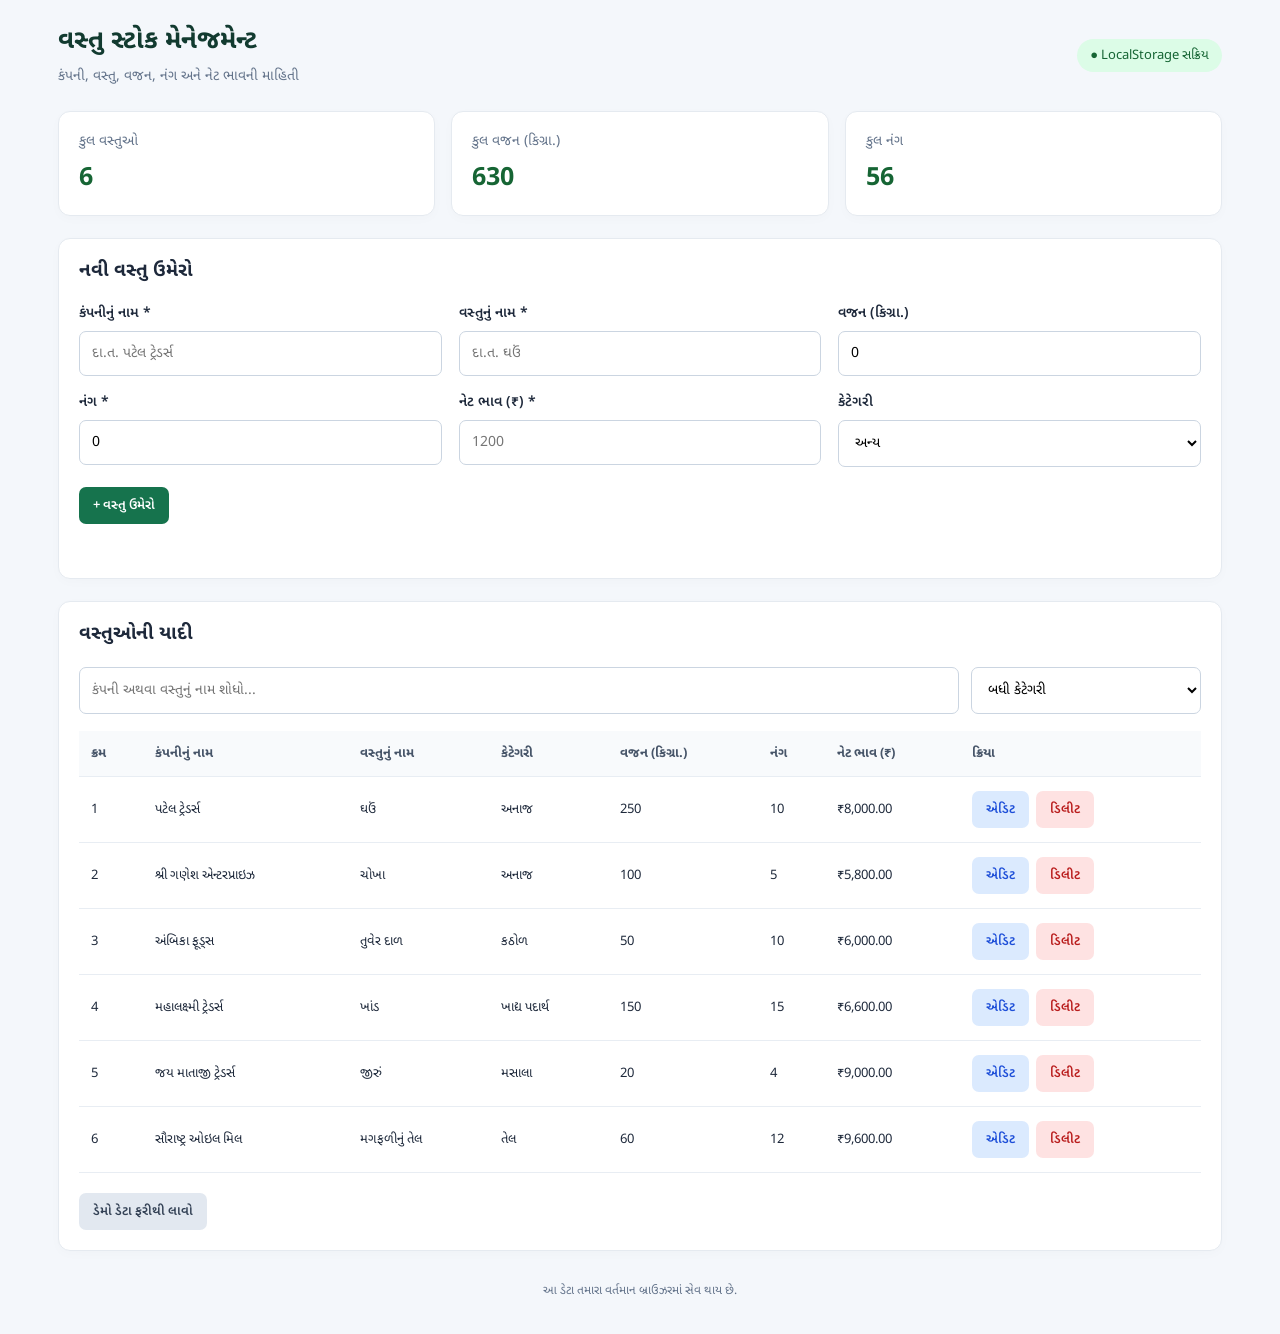
==== index.html @ 69a5102c "Make inventory page mobile-responsive with card-style product rows. Co-authored-by: Cursor <cursorag" ====
<!DOCTYPE html>
<html lang="gu">
<head>
  <meta charset="UTF-8">
  <meta name="viewport" content="width=device-width, initial-scale=1.0">
  <title>ગુજરાતી વસ્તુ સ્ટોક મેનેજમેન્ટ</title>

  <link rel="preconnect" href="https://fonts.googleapis.com">
  <link rel="preconnect" href="https://fonts.gstatic.com" crossorigin>
  <link href="https://fonts.googleapis.com/css2?family=Noto+Sans+Gujarati:wght@400;500;600;700&display=swap" rel="stylesheet">

  <style>
    * {
      box-sizing: border-box;
    }

    body {
      margin: 0;
      background: #f4f7fb;
      color: #1e293b;
      font-family: "Noto Sans Gujarati", sans-serif;
    }

    .container {
      max-width: 1200px;
      margin: auto;
      padding: 25px 18px;
    }

    header {
      display: flex;
      justify-content: space-between;
      align-items: center;
      flex-wrap: wrap;
      gap: 12px;
      margin-bottom: 25px;
    }

    h1 {
      margin: 0;
      font-size: 26px;
      color: #123b30;
    }

    .subtitle {
      color: #64748b;
      margin: 8px 0 0;
      font-size: 14px;
    }

    .badge {
      background: #dcfce7;
      color: #166534;
      padding: 8px 13px;
      border-radius: 20px;
      font-size: 13px;
    }

    .stats {
      display: grid;
      grid-template-columns: repeat(3, 1fr);
      gap: 16px;
      margin-bottom: 22px;
    }

    .stat-card, .panel {
      background: white;
      border: 1px solid #e5eaf0;
      border-radius: 12px;
      padding: 20px;
      box-shadow: 0 3px 12px #0f172a05;
    }

    .stat-label {
      color: #64748b;
      font-size: 14px;
    }

    .stat-value {
      font-size: 25px;
      font-weight: 700;
      margin-top: 12px;
      color: #166534;
      overflow-wrap: anywhere;
    }

    .panel {
      margin-bottom: 22px;
    }

    .panel h2 {
      font-size: 19px;
      margin: 0 0 20px;
    }

    .form-grid {
      display: grid;
      grid-template-columns: repeat(3, minmax(0, 1fr));
      gap: 17px;
    }

    label {
      display: block;
      font-size: 14px;
      font-weight: 600;
      margin-bottom: 8px;
    }

    input, select {
      width: 100%;
      padding: 12px;
      border: 1px solid #cbd5e1;
      border-radius: 7px;
      font: inherit;
      font-size: 14px;
      background: white;
      outline: none;
    }

    input:focus, select:focus {
      border-color: #16845b;
      box-shadow: 0 0 0 3px #16a34a15;
    }

    button {
      border: none;
      border-radius: 7px;
      padding: 10px 14px;
      font-family: inherit;
      font-size: 13px;
      font-weight: 600;
      cursor: pointer;
    }

    button:disabled {
      opacity: 0.6;
      cursor: not-allowed;
    }

    .btn-primary {
      background: #16734d;
      color: white;
    }

    .btn-secondary {
      background: #e2e8f0;
      color: #334155;
    }

    .btn-edit {
      background: #dbeafe;
      color: #1d4ed8;
    }

    .btn-delete {
      background: #fee2e2;
      color: #b91c1c;
    }

    .form-actions {
      display: flex;
      gap: 10px;
      margin-top: 20px;
    }

    .toolbar {
      display: flex;
      gap: 12px;
      margin-bottom: 17px;
    }

    .toolbar input {
      flex: 1;
      min-width: 0;
    }

    .toolbar select {
      max-width: 230px;
    }

    .table-wrapper {
      overflow-x: auto;
    }

    table {
      width: 100%;
      border-collapse: collapse;
      min-width: 850px;
    }

    th, td {
      padding: 14px 12px;
      text-align: left;
      border-bottom: 1px solid #e8edf3;
      font-size: 13px;
    }

    th {
      background: #f8fafc;
      color: #475569;
      font-weight: 700;
      white-space: nowrap;
    }

    td {
      overflow-wrap: anywhere;
    }

    .actions {
      display: flex;
      gap: 7px;
    }

    .empty {
      text-align: center;
      padding: 30px;
      color: #64748b;
    }

    .message {
      margin-top: 14px;
      font-size: 13px;
      color: #166534;
      min-height: 20px;
    }

    .message.error {
      color: #b91c1c;
    }

    .footer {
      text-align: center;
      color: #64748b;
      font-size: 12px;
      padding: 10px;
    }

    @media (max-width: 760px) {
      header {
        flex-direction: column;
        align-items: flex-start;
      }

      .stats {
        grid-template-columns: 1fr;
      }

      .form-grid {
        grid-template-columns: repeat(2, minmax(0, 1fr));
      }

      .toolbar {
        flex-direction: column;
      }

      .toolbar select {
        max-width: none;
      }

      h1 {
        font-size: 21px;
      }

      input, select {
        font-size: 16px;
        min-height: 44px;
      }

      button {
        min-height: 44px;
        padding: 12px 16px;
        font-size: 14px;
      }

      .form-actions {
        flex-direction: column;
      }

      .form-actions button {
        width: 100%;
      }

      table {
        min-width: 0;
      }

      thead {
        display: none;
      }

      tbody tr {
        display: block;
        background: white;
        border: 1px solid #e5eaf0;
        border-radius: 12px;
        margin-bottom: 14px;
        padding: 8px 0;
        box-shadow: 0 3px 12px #0f172a05;
      }

      tbody tr:has(td.empty) {
        border: none;
        box-shadow: none;
        padding: 0;
      }

      tbody td {
        display: flex;
        justify-content: space-between;
        align-items: flex-start;
        gap: 12px;
        padding: 10px 14px;
        border-bottom: 1px solid #f1f5f9;
        text-align: right;
      }

      tbody td:last-child {
        border-bottom: none;
      }

      tbody td.empty {
        display: block;
        text-align: center;
      }

      tbody td::before {
        content: attr(data-label);
        font-weight: 700;
        color: #475569;
        text-align: left;
        flex-shrink: 0;
      }

      tbody td.empty::before {
        content: none;
      }

      tbody td:has(.actions) {
        flex-direction: column;
        align-items: stretch;
        gap: 8px;
      }

      .actions {
        flex-direction: column;
        width: 100%;
      }

      .actions button {
        width: 100%;
      }
    }

    @media (max-width: 480px) {
      .form-grid {
        grid-template-columns: 1fr;
      }

      .container {
        padding: 16px 10px;
      }

      .stat-card, .panel {
        padding: 15px;
      }
    }
  </style>
</head>

<body>
  <main class="container">

    <header>
      <div>
        <h1>વસ્તુ સ્ટોક મેનેજમેન્ટ</h1>
        <p class="subtitle">
          કંપની, વસ્તુ, વજન, નંગ અને નેટ ભાવની માહિતી
        </p>
      </div>

      <span class="badge">● LocalStorage સક્રિય</span>
    </header>

    <!-- Dashboard summary -->
    <section class="stats">
      <div class="stat-card">
        <div class="stat-label">કુલ વસ્તુઓ</div>
        <div class="stat-value" id="totalProducts">0</div>
      </div>

      <div class="stat-card">
        <div class="stat-label">કુલ વજન (કિગ્રા.)</div>
        <div class="stat-value" id="totalWeight">0</div>
      </div>

      <div class="stat-card">
        <div class="stat-label">કુલ નંગ</div>
        <div class="stat-value" id="totalPieces">0</div>
      </div>
    </section>

    <!-- Add / Edit form -->
    <section class="panel">
      <h2 id="formTitle">નવી વસ્તુ ઉમેરો</h2>

      <form id="productForm">
        <div class="form-grid">

          <div>
            <label for="company">કંપનીનું નામ *</label>
            <input
              id="company"
              type="text"
              maxlength="150"
              placeholder="દા.ત. પટેલ ટ્રેડર્સ"
              required
            >
          </div>

          <div>
            <label for="productName">વસ્તુનું નામ *</label>
            <input
              id="productName"
              type="text"
              maxlength="150"
              placeholder="દા.ત. ઘઉં"
              required
            >
          </div>

          <div>
            <label for="weight">વજન (કિગ્રા.)</label>
            <input
              id="weight"
              type="number"
              min="0"
              step="0.001"
              placeholder="25"
              value="0"
              required
            >
          </div>

          <div>
            <label for="pieces">નંગ *</label>
            <input
              id="pieces"
              type="number"
              min="0"
              step="1"
              placeholder="10"
              value="0"
              required
            >
          </div>

          <div>
            <label for="netPrice">નેટ ભાવ (₹) *</label>
            <input
              id="netPrice"
              type="number"
              min="0"
              step="0.01"
              placeholder="1200"
              required
            >
          </div>

          <div>
            <label for="category">કેટેગરી</label>
            <select id="category">
              <option value="અન્ય">અન્ય</option>
              <option value="અનાજ">અનાજ</option>
              <option value="કઠોળ">કઠોળ</option>
              <option value="મસાલા">મસાલા</option>
              <option value="તેલ">તેલ</option>
              <option value="ખાદ્ય પદાર્થ">ખાદ્ય પદાર્થ</option>
            </select>
          </div>

        </div>

        <div class="form-actions">
          <button type="submit" class="btn-primary" id="saveButton">
            + વસ્તુ ઉમેરો
          </button>

          <button
            type="button"
            class="btn-secondary"
            id="cancelButton"
            hidden
          >
            રદ કરો
          </button>
        </div>

        <div id="message" class="message" role="status"
             aria-live="polite"></div>
      </form>
    </section>

    <!-- Product list -->
    <section class="panel">
      <h2>વસ્તુઓની યાદી</h2>

      <div class="toolbar">
        <input
          id="searchInput"
          type="search"
          placeholder="કંપની અથવા વસ્તુનું નામ શોધો..."
          aria-label="વસ્તુ શોધો"
        >

        <select id="categoryFilter" aria-label="કેટેગરી પ્રમાણે ફિલ્ટર">
          <option value="">બધી કેટેગરી</option>
          <option value="અનાજ">અનાજ</option>
          <option value="કઠોળ">કઠોળ</option>
          <option value="મસાલા">મસાલા</option>
          <option value="તેલ">તેલ</option>
          <option value="ખાદ્ય પદાર્થ">ખાદ્ય પદાર્થ</option>
          <option value="અન્ય">અન્ય</option>
        </select>
      </div>

      <div class="table-wrapper">
        <table>
          <thead>
            <tr>
              <th>ક્રમ</th>
              <th>કંપનીનું નામ</th>
              <th>વસ્તુનું નામ</th>
              <th>કેટેગરી</th>
              <th>વજન (કિગ્રા.)</th>
              <th>નંગ</th>
              <th>નેટ ભાવ (₹)</th>
              <th>ક્રિયા</th>
            </tr>
          </thead>

          <tbody id="productTable">
            <tr>
              <td colspan="8" class="empty">લોડ થઈ રહ્યું છે...</td>
            </tr>
          </tbody>
        </table>
      </div>

      <div class="form-actions">
        <button type="button" class="btn-secondary" id="resetDemo">
          ડેમો ડેટા ફરીથી લાવો
        </button>
      </div>
    </section>

    <div class="footer">
      આ ડેટા તમારા વર્તમાન બ્રાઉઝરમાં સેવ થાય છે.
    </div>
  </main>

  <script>
    "use strict";

    const STORAGE_KEY = "gujarati_inventory_v1";

    const $ = (id) => document.getElementById(id);

    let products = [];
    let editingId = null;

    // Dummy data: first run only.
    const demoProducts = [
      {
        id: 1,
        company: "પટેલ ટ્રેડર્સ",
        name: "ઘઉં",
        weight: 250,
        pieces: 10,
        netPrice: 8000,
        category: "અનાજ"
      },
      {
        id: 2,
        company: "શ્રી ગણેશ એન્ટરપ્રાઇઝ",
        name: "ચોખા",
        weight: 100,
        pieces: 5,
        netPrice: 5800,
        category: "અનાજ"
      },
      {
        id: 3,
        company: "અંબિકા ફૂડ્સ",
        name: "તુવેર દાળ",
        weight: 50,
        pieces: 10,
        netPrice: 6000,
        category: "કઠોળ"
      },
      {
        id: 4,
        company: "મહાલક્ષ્મી ટ્રેડર્સ",
        name: "ખાંડ",
        weight: 150,
        pieces: 15,
        netPrice: 6600,
        category: "ખાદ્ય પદાર્થ"
      },
      {
        id: 5,
        company: "જય માતાજી ટ્રેડર્સ",
        name: "જીરું",
        weight: 20,
        pieces: 4,
        netPrice: 9000,
        category: "મસાલા"
      },
      {
        id: 6,
        company: "સૌરાષ્ટ્ર ઓઇલ મિલ",
        name: "મગફળીનું તેલ",
        weight: 60,
        pieces: 12,
        netPrice: 9600,
        category: "તેલ"
      }
    ];

    function showMessage(message, isError = false) {
      $("message").textContent = message;
      $("message").classList.toggle("error", isError);
    }

    function saveToLocalStorage() {
      try {
        localStorage.setItem(STORAGE_KEY, JSON.stringify(products));
        return true;
      } catch (error) {
        console.error("LocalStorage save failed:", error);
        showMessage(
          "ડેટા સેવ થઈ શક્યો નથી. બ્રાઉઝરની સ્ટોરેજ સેટિંગ તપાસો.",
          true
        );
        return false;
      }
    }

    function loadFromLocalStorage() {
      try {
        const savedData = localStorage.getItem(STORAGE_KEY);

        if (savedData === null) {
          products = demoProducts.map(product => ({ ...product }));

          if (!saveToLocalStorage()) {
            products = [];
          }

          return;
        }

        const parsedData = JSON.parse(savedData);

        if (!Array.isArray(parsedData)) {
          throw new Error("Invalid inventory data");
        }

        products = parsedData;
      } catch (error) {
        console.error("LocalStorage load failed:", error);
        products = [];
        showMessage(
          "સેવ કરેલો ડેટા વાંચી શકાયો નથી. ડેમો ડેટા ફરી લાવવા બટન વાપરો.",
          true
        );
      }
    }

    function formatNumber(value) {
      return Number(value).toLocaleString("en-IN", {
        maximumFractionDigits: 3
      });
    }

    function formatCurrency(value) {
      return "₹" + Number(value).toLocaleString("en-IN", {
        minimumFractionDigits: 2,
        maximumFractionDigits: 2
      });
    }

    function updateSummary() {
      $("totalProducts").textContent = formatNumber(products.length);

      const totalWeight = products.reduce(
        (sum, product) => sum + Number(product.weight), 0
      );

      const totalPieces = products.reduce(
        (sum, product) => sum + Number(product.pieces), 0
      );

      $("totalWeight").textContent = formatNumber(totalWeight);
      $("totalPieces").textContent = formatNumber(totalPieces);
    }

    function renderProducts() {
      const tbody = $("productTable");
      const search = $("searchInput").value.trim().toLocaleLowerCase();
      const category = $("categoryFilter").value;

      const filtered = products.filter(product => {
        const matchesSearch =
          product.name.toLocaleLowerCase().includes(search) ||
          product.company.toLocaleLowerCase().includes(search);

        const matchesCategory =
          !category || product.category === category;

        return matchesSearch && matchesCategory;
      });

      tbody.replaceChildren();

      if (filtered.length === 0) {
        const row = document.createElement("tr");
        const cell = document.createElement("td");

        cell.colSpan = 8;
        cell.className = "empty";
        cell.textContent = "કોઈ વસ્તુ મળી નથી.";

        row.appendChild(cell);
        tbody.appendChild(row);
      }

      const columnLabels = [
        "ક્રમ",
        "કંપનીનું નામ",
        "વસ્તુનું નામ",
        "કેટેગરી",
        "વજન (કિગ્રા.)",
        "નંગ",
        "નેટ ભાવ (₹)",
        "ક્રિયા"
      ];

      filtered.forEach((product, index) => {
        const row = document.createElement("tr");

        const values = [
          index + 1,
          product.company,
          product.name,
          product.category,
          formatNumber(product.weight),
          formatNumber(product.pieces),
          formatCurrency(product.netPrice)
        ];

        values.forEach((value, valueIndex) => {
          const cell = document.createElement("td");

          cell.dataset.label = columnLabels[valueIndex];
          // textContent prevents user-entered HTML from being executed.
          cell.textContent = String(value);
          row.appendChild(cell);
        });

        const actionCell = document.createElement("td");
        actionCell.dataset.label = columnLabels[7];

        const actions = document.createElement("div");
        actions.className = "actions";

        const editButton = document.createElement("button");
        editButton.type = "button";
        editButton.className = "btn-edit";
        editButton.textContent = "એડિટ";
        editButton.addEventListener("click", () => {
          editProduct(product.id);
        });

        const deleteButton = document.createElement("button");
        deleteButton.type = "button";
        deleteButton.className = "btn-delete";
        deleteButton.textContent = "ડિલીટ";
        deleteButton.addEventListener("click", () => {
          deleteProduct(product.id);
        });

        actions.append(editButton, deleteButton);
        actionCell.appendChild(actions);
        row.appendChild(actionCell);
        tbody.appendChild(row);
      });

      updateSummary();
    }

    function resetForm() {
      editingId = null;
      $("productForm").reset();

      $("formTitle").textContent = "નવી વસ્તુ ઉમેરો";
      $("saveButton").textContent = "+ વસ્તુ ઉમેરો";
      $("cancelButton").hidden = true;

      $("weight").value = "0";
      $("pieces").value = "0";
    }

    $("productForm").addEventListener("submit", function(event) {
      event.preventDefault();

      const company = $("company").value.trim();
      const name = $("productName").value.trim();
      const weight = Number($("weight").value);
      const pieces = Number($("pieces").value);
      const netPrice = Number($("netPrice").value);
      const category = $("category").value;

      if (
        !company ||
        !name ||
        $("netPrice").value.trim() === "" ||
        !Number.isFinite(weight) ||
        !Number.isFinite(pieces) ||
        !Number.isFinite(netPrice) ||
        weight < 0 ||
        pieces < 0 ||
        !Number.isInteger(pieces) ||
        netPrice < 0
      ) {
        showMessage("કૃપા કરીને બધી માહિતી યોગ્ય રીતે ભરો.", true);
        return;
      }

      let nextProducts;

      if (editingId !== null) {
        nextProducts = products.map(product =>
          product.id === editingId
            ? {
                ...product,
                company,
                name,
                weight,
                pieces,
                netPrice,
                category
              }
            : product
        );
      } else {
        const newId = products.reduce(
          (maxId, product) => Math.max(maxId, Number(product.id) || 0),
          0
        ) + 1;

        nextProducts = [
          ...products,
          {
            id: newId,
            company,
            name,
            weight,
            pieces,
            netPrice,
            category
          }
        ];
      }

      // Only update the current state after the save succeeds.
      const previousProducts = products;
      products = nextProducts;

      if (!saveToLocalStorage()) {
        products = previousProducts;
        return;
      }

      const message = editingId !== null
        ? "વસ્તુની માહિતી અપડેટ થઈ ગઈ છે."
        : "નવી વસ્તુ સફળતાપૂર્વક ઉમેરાઈ છે.";

      resetForm();
      renderProducts();
      showMessage(message);
    });

    function editProduct(id) {
      const product = products.find(item => item.id === id);

      if (!product) return;

      editingId = id;

      $("company").value = product.company;
      $("productName").value = product.name;
      $("weight").value = product.weight;
      $("pieces").value = product.pieces;
      $("netPrice").value = product.netPrice;
      $("category").value = product.category;

      $("formTitle").textContent = "વસ્તુની માહિતી એડિટ કરો";
      $("saveButton").textContent = "માહિતી અપડેટ કરો";
      $("cancelButton").hidden = false;

      $("company").focus();
      window.scrollTo({ top: 0, behavior: "smooth" });
    }

    function deleteProduct(id) {
      const product = products.find(item => item.id === id);

      if (!product) return;

      const confirmed = confirm(
        `"${product.name}" વસ્તુ ડિલીટ કરવી છે?`
      );

      if (!confirmed) return;

      const previousProducts = products;
      products = products.filter(item => item.id !== id);

      if (!saveToLocalStorage()) {
        products = previousProducts;
        return;
      }

      if (editingId === id) {
        resetForm();
      }

      renderProducts();
      showMessage("વસ્તુ સફળતાપૂર્વક ડિલીટ થઈ ગઈ છે.");
    }

    $("cancelButton").addEventListener("click", () => {
      resetForm();
      showMessage("એડિટ રદ કરવામાં આવ્યું છે.");
    });

    $("searchInput").addEventListener("input", renderProducts);

    $("categoryFilter").addEventListener("change", renderProducts);

    $("resetDemo").addEventListener("click", () => {
      const confirmed = confirm(
        "હાલનો બધો ડેટા બદલીને ડેમો ડેટા લાવવો છે?"
      );

      if (!confirmed) return;

      const previousProducts = products;
      products = demoProducts.map(product => ({ ...product }));

      if (!saveToLocalStorage()) {
        products = previousProducts;
        return;
      }

      resetForm();
      renderProducts();
      showMessage("ડેમો ડેટા ફરીથી લોડ થઈ ગયો છે.");
    });

    // Initialize the page.
    loadFromLocalStorage();
    renderProducts();
  </script>
</body>
</html>
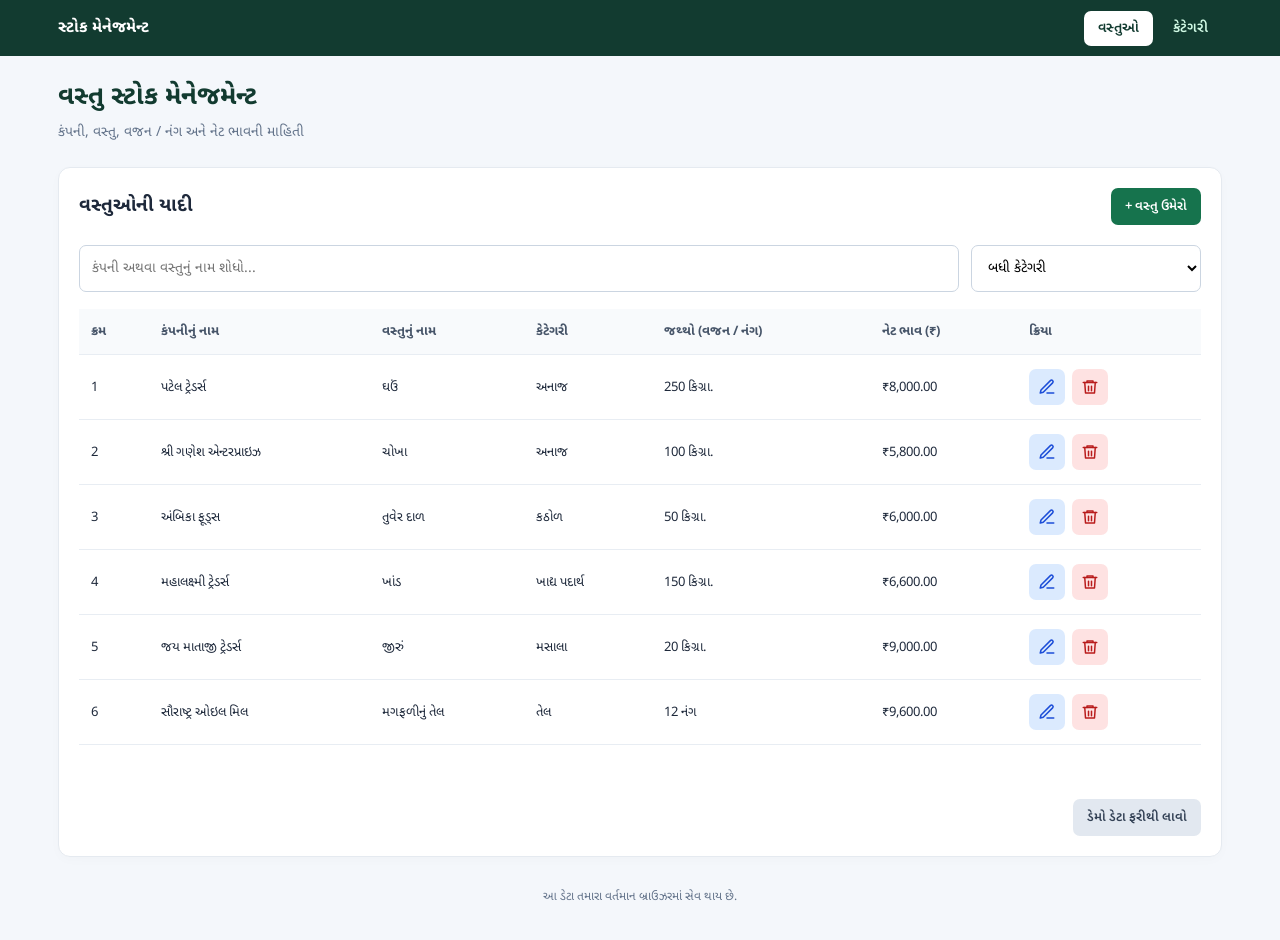
==== commit bdd589e7: "add" ====
--- a/index.html
+++ b/index.html
@@ -1,4 +1,3 @@
-
 <!DOCTYPE html>
 <html lang="gu">
 <head>
@@ -9,501 +8,39 @@
   <link rel="preconnect" href="https://fonts.googleapis.com">
   <link rel="preconnect" href="https://fonts.gstatic.com" crossorigin>
   <link href="https://fonts.googleapis.com/css2?family=Noto+Sans+Gujarati:wght@400;500;600;700&display=swap" rel="stylesheet">
-
-  <style>
-    * {
-      box-sizing: border-box;
-    }
-
-    body {
-      margin: 0;
-      background: #f4f7fb;
-      color: #1e293b;
-      font-family: "Noto Sans Gujarati", sans-serif;
-    }
-
-    .container {
-      max-width: 1200px;
-      margin: auto;
-      padding: 25px 18px;
-    }
-
-    header {
-      display: flex;
-      justify-content: space-between;
-      align-items: center;
-      flex-wrap: wrap;
-      gap: 12px;
-      margin-bottom: 25px;
-    }
-
-    h1 {
-      margin: 0;
-      font-size: 26px;
-      color: #123b30;
-    }
-
-    .subtitle {
-      color: #64748b;
-      margin: 8px 0 0;
-      font-size: 14px;
-    }
-
-    .badge {
-      background: #dcfce7;
-      color: #166534;
-      padding: 8px 13px;
-      border-radius: 20px;
-      font-size: 13px;
-    }
-
-    .stats {
-      display: grid;
-      grid-template-columns: repeat(3, 1fr);
-      gap: 16px;
-      margin-bottom: 22px;
-    }
-
-    .stat-card, .panel {
-      background: white;
-      border: 1px solid #e5eaf0;
-      border-radius: 12px;
-      padding: 20px;
-      box-shadow: 0 3px 12px #0f172a05;
-    }
-
-    .stat-label {
-      color: #64748b;
-      font-size: 14px;
-    }
-
-    .stat-value {
-      font-size: 25px;
-      font-weight: 700;
-      margin-top: 12px;
-      color: #166534;
-      overflow-wrap: anywhere;
-    }
-
-    .panel {
-      margin-bottom: 22px;
-    }
-
-    .panel h2 {
-      font-size: 19px;
-      margin: 0 0 20px;
-    }
-
-    .form-grid {
-      display: grid;
-      grid-template-columns: repeat(3, minmax(0, 1fr));
-      gap: 17px;
-    }
-
-    label {
-      display: block;
-      font-size: 14px;
-      font-weight: 600;
-      margin-bottom: 8px;
-    }
-
-    input, select {
-      width: 100%;
-      padding: 12px;
-      border: 1px solid #cbd5e1;
-      border-radius: 7px;
-      font: inherit;
-      font-size: 14px;
-      background: white;
-      outline: none;
-    }
-
-    input:focus, select:focus {
-      border-color: #16845b;
-      box-shadow: 0 0 0 3px #16a34a15;
-    }
-
-    button {
-      border: none;
-      border-radius: 7px;
-      padding: 10px 14px;
-      font-family: inherit;
-      font-size: 13px;
-      font-weight: 600;
-      cursor: pointer;
-    }
-
-    button:disabled {
-      opacity: 0.6;
-      cursor: not-allowed;
-    }
-
-    .btn-primary {
-      background: #16734d;
-      color: white;
-    }
-
-    .btn-secondary {
-      background: #e2e8f0;
-      color: #334155;
-    }
-
-    .btn-edit {
-      background: #dbeafe;
-      color: #1d4ed8;
-    }
-
-    .btn-delete {
-      background: #fee2e2;
-      color: #b91c1c;
-    }
-
-    .form-actions {
-      display: flex;
-      gap: 10px;
-      margin-top: 20px;
-    }
-
-    .toolbar {
-      display: flex;
-      gap: 12px;
-      margin-bottom: 17px;
-    }
-
-    .toolbar input {
-      flex: 1;
-      min-width: 0;
-    }
-
-    .toolbar select {
-      max-width: 230px;
-    }
-
-    .table-wrapper {
-      overflow-x: auto;
-    }
-
-    table {
-      width: 100%;
-      border-collapse: collapse;
-      min-width: 850px;
-    }
-
-    th, td {
-      padding: 14px 12px;
-      text-align: left;
-      border-bottom: 1px solid #e8edf3;
-      font-size: 13px;
-    }
-
-    th {
-      background: #f8fafc;
-      color: #475569;
-      font-weight: 700;
-      white-space: nowrap;
-    }
-
-    td {
-      overflow-wrap: anywhere;
-    }
-
-    .actions {
-      display: flex;
-      gap: 7px;
-    }
-
-    .empty {
-      text-align: center;
-      padding: 30px;
-      color: #64748b;
-    }
-
-    .message {
-      margin-top: 14px;
-      font-size: 13px;
-      color: #166534;
-      min-height: 20px;
-    }
-
-    .message.error {
-      color: #b91c1c;
-    }
-
-    .footer {
-      text-align: center;
-      color: #64748b;
-      font-size: 12px;
-      padding: 10px;
-    }
-
-    @media (max-width: 760px) {
-      header {
-        flex-direction: column;
-        align-items: flex-start;
-      }
-
-      .stats {
-        grid-template-columns: 1fr;
-      }
-
-      .form-grid {
-        grid-template-columns: repeat(2, minmax(0, 1fr));
-      }
-
-      .toolbar {
-        flex-direction: column;
-      }
-
-      .toolbar select {
-        max-width: none;
-      }
-
-      h1 {
-        font-size: 21px;
-      }
-
-      input, select {
-        font-size: 16px;
-        min-height: 44px;
-      }
-
-      button {
-        min-height: 44px;
-        padding: 12px 16px;
-        font-size: 14px;
-      }
-
-      .form-actions {
-        flex-direction: column;
-      }
-
-      .form-actions button {
-        width: 100%;
-      }
-
-      table {
-        min-width: 0;
-      }
-
-      thead {
-        display: none;
-      }
-
-      tbody tr {
-        display: block;
-        background: white;
-        border: 1px solid #e5eaf0;
-        border-radius: 12px;
-        margin-bottom: 14px;
-        padding: 8px 0;
-        box-shadow: 0 3px 12px #0f172a05;
-      }
-
-      tbody tr:has(td.empty) {
-        border: none;
-        box-shadow: none;
-        padding: 0;
-      }
-
-      tbody td {
-        display: flex;
-        justify-content: space-between;
-        align-items: flex-start;
-        gap: 12px;
-        padding: 10px 14px;
-        border-bottom: 1px solid #f1f5f9;
-        text-align: right;
-      }
-
-      tbody td:last-child {
-        border-bottom: none;
-      }
-
-      tbody td.empty {
-        display: block;
-        text-align: center;
-      }
-
-      tbody td::before {
-        content: attr(data-label);
-        font-weight: 700;
-        color: #475569;
-        text-align: left;
-        flex-shrink: 0;
-      }
-
-      tbody td.empty::before {
-        content: none;
-      }
-
-      tbody td:has(.actions) {
-        flex-direction: column;
-        align-items: stretch;
-        gap: 8px;
-      }
-
-      .actions {
-        flex-direction: column;
-        width: 100%;
-      }
-
-      .actions button {
-        width: 100%;
-      }
-    }
-
-    @media (max-width: 480px) {
-      .form-grid {
-        grid-template-columns: 1fr;
-      }
-
-      .container {
-        padding: 16px 10px;
-      }
-
-      .stat-card, .panel {
-        padding: 15px;
-      }
-    }
-  </style>
+  <link rel="stylesheet" href="style.css">
 </head>
 
 <body>
+  <nav class="topnav" aria-label="મુખ્ય મેનૂ">
+    <div class="topnav-inner">
+      <a class="brand" href="index.html">સ્ટોક મેનેજમેન્ટ</a>
+      <div class="nav-links">
+        <a href="index.html" aria-current="page">વસ્તુઓ</a>
+        <a href="categories.html">કેટેગરી</a>
+      </div>
+    </div>
+  </nav>
+
   <main class="container">
 
     <header>
       <div>
         <h1>વસ્તુ સ્ટોક મેનેજમેન્ટ</h1>
         <p class="subtitle">
-          કંપની, વસ્તુ, વજન, નંગ અને નેટ ભાવની માહિતી
+          કંપની, વસ્તુ, વજન / નંગ અને નેટ ભાવની માહિતી
         </p>
       </div>
-
-      <span class="badge">● LocalStorage સક્રિય</span>
     </header>
-
-    <!-- Dashboard summary -->
-    <section class="stats">
-      <div class="stat-card">
-        <div class="stat-label">કુલ વસ્તુઓ</div>
-        <div class="stat-value" id="totalProducts">0</div>
-      </div>
-
-      <div class="stat-card">
-        <div class="stat-label">કુલ વજન (કિગ્રા.)</div>
-        <div class="stat-value" id="totalWeight">0</div>
-      </div>
-
-      <div class="stat-card">
-        <div class="stat-label">કુલ નંગ</div>
-        <div class="stat-value" id="totalPieces">0</div>
-      </div>
-    </section>
-
-    <!-- Add / Edit form -->
-    <section class="panel">
-      <h2 id="formTitle">નવી વસ્તુ ઉમેરો</h2>
-
-      <form id="productForm">
-        <div class="form-grid">
-
-          <div>
-            <label for="company">કંપનીનું નામ *</label>
-            <input
-              id="company"
-              type="text"
-              maxlength="150"
-              placeholder="દા.ત. પટેલ ટ્રેડર્સ"
-              required
-            >
-          </div>
-
-          <div>
-            <label for="productName">વસ્તુનું નામ *</label>
-            <input
-              id="productName"
-              type="text"
-              maxlength="150"
-              placeholder="દા.ત. ઘઉં"
-              required
-            >
-          </div>
-
-          <div>
-            <label for="weight">વજન (કિગ્રા.)</label>
-            <input
-              id="weight"
-              type="number"
-              min="0"
-              step="0.001"
-              placeholder="25"
-              value="0"
-              required
-            >
-          </div>
-
-          <div>
-            <label for="pieces">નંગ *</label>
-            <input
-              id="pieces"
-              type="number"
-              min="0"
-              step="1"
-              placeholder="10"
-              value="0"
-              required
-            >
-          </div>
-
-          <div>
-            <label for="netPrice">નેટ ભાવ (₹) *</label>
-            <input
-              id="netPrice"
-              type="number"
-              min="0"
-              step="0.01"
-              placeholder="1200"
-              required
-            >
-          </div>
-
-          <div>
-            <label for="category">કેટેગરી</label>
-            <select id="category">
-              <option value="અન્ય">અન્ય</option>
-              <option value="અનાજ">અનાજ</option>
-              <option value="કઠોળ">કઠોળ</option>
-              <option value="મસાલા">મસાલા</option>
-              <option value="તેલ">તેલ</option>
-              <option value="ખાદ્ય પદાર્થ">ખાદ્ય પદાર્થ</option>
-            </select>
-          </div>
-
-        </div>
-
-        <div class="form-actions">
-          <button type="submit" class="btn-primary" id="saveButton">
-            + વસ્તુ ઉમેરો
-          </button>
-
-          <button
-            type="button"
-            class="btn-secondary"
-            id="cancelButton"
-            hidden
-          >
-            રદ કરો
-          </button>
-        </div>
-
-        <div id="message" class="message" role="status"
-             aria-live="polite"></div>
-      </form>
-    </section>
 
     <!-- Product list -->
     <section class="panel">
-      <h2>વસ્તુઓની યાદી</h2>
+      <div class="panel-head">
+        <h2>વસ્તુઓની યાદી</h2>
+        <button type="button" class="btn-primary" id="addButton">
+          + વસ્તુ ઉમેરો
+        </button>
+      </div>
 
       <div class="toolbar">
         <input
@@ -515,25 +52,18 @@
 
         <select id="categoryFilter" aria-label="કેટેગરી પ્રમાણે ફિલ્ટર">
           <option value="">બધી કેટેગરી</option>
-          <option value="અનાજ">અનાજ</option>
-          <option value="કઠોળ">કઠોળ</option>
-          <option value="મસાલા">મસાલા</option>
-          <option value="તેલ">તેલ</option>
-          <option value="ખાદ્ય પદાર્થ">ખાદ્ય પદાર્થ</option>
-          <option value="અન્ય">અન્ય</option>
         </select>
       </div>
 
       <div class="table-wrapper">
-        <table>
+        <table class="wide">
           <thead>
             <tr>
               <th>ક્રમ</th>
               <th>કંપનીનું નામ</th>
               <th>વસ્તુનું નામ</th>
               <th>કેટેગરી</th>
-              <th>વજન (કિગ્રા.)</th>
-              <th>નંગ</th>
+              <th>જથ્થો (વજન / નંગ)</th>
               <th>નેટ ભાવ (₹)</th>
               <th>ક્રિયા</th>
             </tr>
@@ -541,11 +71,14 @@
 
           <tbody id="productTable">
             <tr>
-              <td colspan="8" class="empty">લોડ થઈ રહ્યું છે...</td>
+              <td colspan="7" class="empty">લોડ થઈ રહ્યું છે...</td>
             </tr>
           </tbody>
         </table>
       </div>
+
+      <div id="listMessage" class="message" role="status"
+           aria-live="polite"></div>
 
       <div class="form-actions">
         <button type="button" class="btn-secondary" id="resetDemo">
@@ -559,150 +92,153 @@
     </div>
   </main>
 
+  <!-- Add / Edit modal -->
+  <dialog id="productModal" aria-labelledby="formTitle">
+    <div class="modal-head">
+      <h2 id="formTitle">નવી વસ્તુ ઉમેરો</h2>
+      <button
+        type="button"
+        class="icon-btn btn-close"
+        id="closeModal"
+        aria-label="બંધ કરો"
+        title="બંધ કરો"
+      >
+        <svg viewBox="0 0 24 24" fill="none" stroke="currentColor"
+             stroke-width="2" stroke-linecap="round" aria-hidden="true">
+          <path d="M18 6 6 18M6 6l12 12"/>
+        </svg>
+      </button>
+    </div>
+
+    <form id="productForm" class="modal-body">
+      <div class="form-grid">
+
+        <div>
+          <label for="company">કંપનીનું નામ *</label>
+          <input
+            id="company"
+            type="text"
+            maxlength="150"
+            placeholder="દા.ત. પટેલ ટ્રેડર્સ"
+            required
+          >
+        </div>
+
+        <div>
+          <label for="productName">વસ્તુનું નામ *</label>
+          <input
+            id="productName"
+            type="text"
+            maxlength="150"
+            placeholder="દા.ત. ઘઉં"
+            required
+          >
+        </div>
+
+        <div>
+          <div class="label-row">
+            <label for="category">કેટેગરી *</label>
+            <a class="field-link" href="categories.html">+ નવી કેટેગરી</a>
+          </div>
+          <select id="category" required></select>
+        </div>
+
+        <fieldset class="unit-toggle">
+          <legend>એકમ *</legend>
+          <div class="unit-options">
+            <label>
+              <input type="radio" name="unit" value="kg" checked>
+              <span>વજન (કિગ્રા.)</span>
+            </label>
+            <label>
+              <input type="radio" name="unit" value="piece">
+              <span>નંગ</span>
+            </label>
+          </div>
+        </fieldset>
+
+        <div>
+          <label for="quantity" id="quantityLabel">જથ્થો (કિગ્રા.) *</label>
+          <input
+            id="quantity"
+            type="number"
+            min="0"
+            step="0.001"
+            placeholder="25"
+            required
+          >
+        </div>
+
+        <div>
+          <label for="netPrice">નેટ ભાવ (₹) *</label>
+          <input
+            id="netPrice"
+            type="number"
+            min="0"
+            step="0.01"
+            placeholder="1200"
+            required
+          >
+        </div>
+
+      </div>
+
+      <div id="message" class="message error" role="alert"></div>
+
+      <div class="form-actions">
+        <button type="button" class="btn-secondary" id="cancelButton">
+          રદ કરો
+        </button>
+
+        <button type="submit" class="btn-primary" id="saveButton">
+          + વસ્તુ ઉમેરો
+        </button>
+      </div>
+    </form>
+  </dialog>
+
+  <script src="store.js"></script>
   <script>
     "use strict";
 
-    const STORAGE_KEY = "gujarati_inventory_v1";
-
-    const $ = (id) => document.getElementById(id);
-
     let products = [];
+    let categories = [];
     let editingId = null;
 
-    // Dummy data: first run only.
-    const demoProducts = [
-      {
-        id: 1,
-        company: "પટેલ ટ્રેડર્સ",
-        name: "ઘઉં",
-        weight: 250,
-        pieces: 10,
-        netPrice: 8000,
-        category: "અનાજ"
-      },
-      {
-        id: 2,
-        company: "શ્રી ગણેશ એન્ટરપ્રાઇઝ",
-        name: "ચોખા",
-        weight: 100,
-        pieces: 5,
-        netPrice: 5800,
-        category: "અનાજ"
-      },
-      {
-        id: 3,
-        company: "અંબિકા ફૂડ્સ",
-        name: "તુવેર દાળ",
-        weight: 50,
-        pieces: 10,
-        netPrice: 6000,
-        category: "કઠોળ"
-      },
-      {
-        id: 4,
-        company: "મહાલક્ષ્મી ટ્રેડર્સ",
-        name: "ખાંડ",
-        weight: 150,
-        pieces: 15,
-        netPrice: 6600,
-        category: "ખાદ્ય પદાર્થ"
-      },
-      {
-        id: 5,
-        company: "જય માતાજી ટ્રેડર્સ",
-        name: "જીરું",
-        weight: 20,
-        pieces: 4,
-        netPrice: 9000,
-        category: "મસાલા"
-      },
-      {
-        id: 6,
-        company: "સૌરાષ્ટ્ર ઓઇલ મિલ",
-        name: "મગફળીનું તેલ",
-        weight: 60,
-        pieces: 12,
-        netPrice: 9600,
-        category: "તેલ"
-      }
-    ];
-
-    function showMessage(message, isError = false) {
+    function showFormError(message) {
       $("message").textContent = message;
-      $("message").classList.toggle("error", isError);
-    }
-
-    function saveToLocalStorage() {
-      try {
-        localStorage.setItem(STORAGE_KEY, JSON.stringify(products));
-        return true;
-      } catch (error) {
-        console.error("LocalStorage save failed:", error);
-        showMessage(
-          "ડેટા સેવ થઈ શક્યો નથી. બ્રાઉઝરની સ્ટોરેજ સેટિંગ તપાસો.",
-          true
-        );
-        return false;
-      }
-    }
-
-    function loadFromLocalStorage() {
-      try {
-        const savedData = localStorage.getItem(STORAGE_KEY);
-
-        if (savedData === null) {
-          products = demoProducts.map(product => ({ ...product }));
-
-          if (!saveToLocalStorage()) {
-            products = [];
-          }
-
-          return;
-        }
-
-        const parsedData = JSON.parse(savedData);
-
-        if (!Array.isArray(parsedData)) {
-          throw new Error("Invalid inventory data");
-        }
-
-        products = parsedData;
-      } catch (error) {
-        console.error("LocalStorage load failed:", error);
-        products = [];
-        showMessage(
-          "સેવ કરેલો ડેટા વાંચી શકાયો નથી. ડેમો ડેટા ફરી લાવવા બટન વાપરો.",
-          true
-        );
-      }
-    }
-
-    function formatNumber(value) {
-      return Number(value).toLocaleString("en-IN", {
-        maximumFractionDigits: 3
+    }
+
+    function categoryUnit(name) {
+      const category = categories.find(item => item.name === name);
+      return category ? category.unit : "kg";
+    }
+
+    function setUnit(unit) {
+      const value = UNITS[unit] ? unit : "kg";
+
+      $("productForm").elements.unit.value = value;
+      $("quantityLabel").textContent = `જથ્થો (${UNITS[value].short}) *`;
+      $("quantity").step = UNITS[value].step;
+    }
+
+    function renderCategoryOptions() {
+      const filter = $("categoryFilter");
+      const current = filter.value;
+
+      filter.replaceChildren(new Option("બધી કેટેગરી", ""));
+      categories.forEach(category => {
+        filter.add(new Option(category.name, category.name));
       });
-    }
-
-    function formatCurrency(value) {
-      return "₹" + Number(value).toLocaleString("en-IN", {
-        minimumFractionDigits: 2,
-        maximumFractionDigits: 2
+      filter.value = categories.some(item => item.name === current)
+        ? current
+        : "";
+
+      const select = $("category");
+      select.replaceChildren();
+      categories.forEach(category => {
+        select.add(new Option(category.name, category.name));
       });
-    }
-
-    function updateSummary() {
-      $("totalProducts").textContent = formatNumber(products.length);
-
-      const totalWeight = products.reduce(
-        (sum, product) => sum + Number(product.weight), 0
-      );
-
-      const totalPieces = products.reduce(
-        (sum, product) => sum + Number(product.pieces), 0
-      );
-
-      $("totalWeight").textContent = formatNumber(totalWeight);
-      $("totalPieces").textContent = formatNumber(totalPieces);
     }
 
     function renderProducts() {
@@ -727,7 +263,7 @@
         const row = document.createElement("tr");
         const cell = document.createElement("td");
 
-        cell.colSpan = 8;
+        cell.colSpan = 7;
         cell.className = "empty";
         cell.textContent = "કોઈ વસ્તુ મળી નથી.";
 
@@ -740,8 +276,7 @@
         "કંપનીનું નામ",
         "વસ્તુનું નામ",
         "કેટેગરી",
-        "વજન (કિગ્રા.)",
-        "નંગ",
+        "જથ્થો",
         "નેટ ભાવ (₹)",
         "ક્રિયા"
       ];
@@ -754,8 +289,7 @@
           product.company,
           product.name,
           product.category,
-          formatNumber(product.weight),
-          formatNumber(product.pieces),
+          formatQuantity(product),
           formatCurrency(product.netPrice)
         ];
 
@@ -769,126 +303,121 @@
         });
 
         const actionCell = document.createElement("td");
-        actionCell.dataset.label = columnLabels[7];
+        actionCell.dataset.label = columnLabels[6];
 
         const actions = document.createElement("div");
         actions.className = "actions";
 
-        const editButton = document.createElement("button");
-        editButton.type = "button";
-        editButton.className = "btn-edit";
-        editButton.textContent = "એડિટ";
-        editButton.addEventListener("click", () => {
-          editProduct(product.id);
-        });
-
-        const deleteButton = document.createElement("button");
-        deleteButton.type = "button";
-        deleteButton.className = "btn-delete";
-        deleteButton.textContent = "ડિલીટ";
-        deleteButton.addEventListener("click", () => {
-          deleteProduct(product.id);
-        });
-
-        actions.append(editButton, deleteButton);
+        actions.append(
+          createIconButton("btn-edit", EDIT_ICON, "એડિટ", () => {
+            editProduct(product.id);
+          }),
+          createIconButton("btn-delete", DELETE_ICON, "ડિલીટ", () => {
+            deleteProduct(product.id);
+          })
+        );
+
         actionCell.appendChild(actions);
         row.appendChild(actionCell);
         tbody.appendChild(row);
       });
-
-      updateSummary();
     }
 
     function resetForm() {
       editingId = null;
       $("productForm").reset();
+      showFormError("");
 
       $("formTitle").textContent = "નવી વસ્તુ ઉમેરો";
       $("saveButton").textContent = "+ વસ્તુ ઉમેરો";
-      $("cancelButton").hidden = true;
-
-      $("weight").value = "0";
-      $("pieces").value = "0";
-    }
+
+      setUnit(categoryUnit($("category").value));
+    }
+
+    function openModal() {
+      $("productModal").showModal();
+      $("company").focus();
+
+      if (categories.length === 0) {
+        showFormError("પહેલાં કેટેગરી ઉમેરો (ઉપર \"+ નવી કેટેગરી\" લિંક).");
+      }
+    }
+
+    $("addButton").addEventListener("click", () => {
+      resetForm();
+      openModal();
+    });
+
+    // Picking a category pre-selects its default unit.
+    $("category").addEventListener("change", () => {
+      setUnit(categoryUnit($("category").value));
+    });
+
+    $("productForm").addEventListener("change", (event) => {
+      if (event.target.name === "unit") setUnit(event.target.value);
+    });
 
     $("productForm").addEventListener("submit", function(event) {
       event.preventDefault();
 
       const company = $("company").value.trim();
       const name = $("productName").value.trim();
-      const weight = Number($("weight").value);
-      const pieces = Number($("pieces").value);
+      const category = $("category").value;
+      const unit = $("productForm").elements.unit.value;
+      const quantity = Number($("quantity").value);
       const netPrice = Number($("netPrice").value);
-      const category = $("category").value;
+
+      if (!category) {
+        showFormError("કૃપા કરીને કેટેગરી પસંદ કરો.");
+        return;
+      }
 
       if (
         !company ||
         !name ||
+        !UNITS[unit] ||
+        $("quantity").value.trim() === "" ||
         $("netPrice").value.trim() === "" ||
-        !Number.isFinite(weight) ||
-        !Number.isFinite(pieces) ||
+        !Number.isFinite(quantity) ||
         !Number.isFinite(netPrice) ||
-        weight < 0 ||
-        pieces < 0 ||
-        !Number.isInteger(pieces) ||
+        quantity < 0 ||
         netPrice < 0
       ) {
-        showMessage("કૃપા કરીને બધી માહિતી યોગ્ય રીતે ભરો.", true);
+        showFormError("કૃપા કરીને બધી માહિતી યોગ્ય રીતે ભરો.");
         return;
       }
 
+      if (unit === "piece" && !Number.isInteger(quantity)) {
+        showFormError("નંગ પૂર્ણ સંખ્યામાં લખો (દા.ત. 10).");
+        return;
+      }
+
+      const fields = { company, name, category, unit, quantity, netPrice };
       let nextProducts;
 
       if (editingId !== null) {
         nextProducts = products.map(product =>
-          product.id === editingId
-            ? {
-                ...product,
-                company,
-                name,
-                weight,
-                pieces,
-                netPrice,
-                category
-              }
-            : product
+          product.id === editingId ? { ...product, ...fields } : product
         );
       } else {
-        const newId = products.reduce(
-          (maxId, product) => Math.max(maxId, Number(product.id) || 0),
-          0
-        ) + 1;
-
-        nextProducts = [
-          ...products,
-          {
-            id: newId,
-            company,
-            name,
-            weight,
-            pieces,
-            netPrice,
-            category
-          }
-        ];
+        nextProducts = [...products, { id: nextId(products), ...fields }];
       }
 
       // Only update the current state after the save succeeds.
-      const previousProducts = products;
+      if (!saveList(PRODUCTS_KEY, nextProducts)) {
+        showFormError(SAVE_ERROR);
+        return;
+      }
+
       products = nextProducts;
-
-      if (!saveToLocalStorage()) {
-        products = previousProducts;
-        return;
-      }
 
       const message = editingId !== null
         ? "વસ્તુની માહિતી અપડેટ થઈ ગઈ છે."
         : "નવી વસ્તુ સફળતાપૂર્વક ઉમેરાઈ છે.";
 
-      resetForm();
+      $("productModal").close();
       renderProducts();
-      showMessage(message);
+      showMessage("listMessage", message);
     });
 
     function editProduct(id) {
@@ -896,21 +425,20 @@
 
       if (!product) return;
 
+      resetForm();
       editingId = id;
 
       $("company").value = product.company;
       $("productName").value = product.name;
-      $("weight").value = product.weight;
-      $("pieces").value = product.pieces;
+      $("category").value = product.category;
+      setUnit(product.unit);
+      $("quantity").value = product.quantity;
       $("netPrice").value = product.netPrice;
-      $("category").value = product.category;
 
       $("formTitle").textContent = "વસ્તુની માહિતી એડિટ કરો";
       $("saveButton").textContent = "માહિતી અપડેટ કરો";
-      $("cancelButton").hidden = false;
-
-      $("company").focus();
-      window.scrollTo({ top: 0, behavior: "smooth" });
+
+      openModal();
     }
 
     function deleteProduct(id) {
@@ -924,26 +452,23 @@
 
       if (!confirmed) return;
 
-      const previousProducts = products;
-      products = products.filter(item => item.id !== id);
-
-      if (!saveToLocalStorage()) {
-        products = previousProducts;
+      const nextProducts = products.filter(item => item.id !== id);
+
+      if (!saveList(PRODUCTS_KEY, nextProducts)) {
+        showMessage("listMessage", SAVE_ERROR, true);
         return;
       }
 
-      if (editingId === id) {
-        resetForm();
-      }
-
+      products = nextProducts;
       renderProducts();
-      showMessage("વસ્તુ સફળતાપૂર્વક ડિલીટ થઈ ગઈ છે.");
-    }
-
-    $("cancelButton").addEventListener("click", () => {
-      resetForm();
-      showMessage("એડિટ રદ કરવામાં આવ્યું છે.");
-    });
+      showMessage("listMessage", "વસ્તુ સફળતાપૂર્વક ડિલીટ થઈ ગઈ છે.");
+    }
+
+    setupModal(
+      $("productModal"),
+      [$("cancelButton"), $("closeModal")],
+      resetForm
+    );
 
     $("searchInput").addEventListener("input", renderProducts);
 
@@ -951,26 +476,46 @@
 
     $("resetDemo").addEventListener("click", () => {
       const confirmed = confirm(
-        "હાલનો બધો ડેટા બદલીને ડેમો ડેટા લાવવો છે?"
+        "હાલનો બધો ડેટા (વસ્તુઓ અને કેટેગરી) બદલીને ડેમો ડેટા લાવવો છે?"
       );
 
       if (!confirmed) return;
 
-      const previousProducts = products;
-      products = demoProducts.map(product => ({ ...product }));
-
-      if (!saveToLocalStorage()) {
-        products = previousProducts;
+      const nextProducts = cloneList(demoProducts);
+      const nextCategories = cloneList(demoCategories);
+
+      const saved = saveLists([
+        { key: PRODUCTS_KEY, value: nextProducts, previous: products },
+        { key: CATEGORIES_KEY, value: nextCategories, previous: categories }
+      ]);
+
+      if (!saved) {
+        showMessage("listMessage", SAVE_ERROR, true);
         return;
       }
 
-      resetForm();
+      products = nextProducts;
+      categories = nextCategories;
+
+      renderCategoryOptions();
       renderProducts();
-      showMessage("ડેમો ડેટા ફરીથી લોડ થઈ ગયો છે.");
+      showMessage("listMessage", "ડેમો ડેટા ફરીથી લોડ થઈ ગયો છે.");
     });
 
     // Initialize the page.
-    loadFromLocalStorage();
+    const data = loadData();
+    products = data.products;
+    categories = data.categories;
+
+    if (!data.ok) {
+      showMessage(
+        "listMessage",
+        "સેવ કરેલો ડેટા વાંચી શકાયો નથી. ડેમો ડેટા ફરી લાવવા બટન વાપરો.",
+        true
+      );
+    }
+
+    renderCategoryOptions();
     renderProducts();
   </script>
 </body>
--- a/style.css
+++ b/style.css
@@ -0,0 +1,542 @@
+* {
+  box-sizing: border-box;
+}
+
+body {
+  margin: 0;
+  background: #f4f7fb;
+  color: #1e293b;
+  font-family: "Noto Sans Gujarati", sans-serif;
+}
+
+/* Top navigation */
+.topnav {
+  background: #123b30;
+}
+
+.topnav-inner {
+  max-width: 1200px;
+  margin: auto;
+  padding: 8px 18px;
+  min-height: 56px;
+  display: flex;
+  justify-content: space-between;
+  align-items: center;
+  flex-wrap: wrap;
+  gap: 10px;
+}
+
+.brand {
+  color: white;
+  font-size: 16px;
+  font-weight: 700;
+  text-decoration: none;
+}
+
+.nav-links {
+  display: flex;
+  gap: 6px;
+}
+
+.nav-links a {
+  color: #d1fae5;
+  text-decoration: none;
+  padding: 8px 14px;
+  border-radius: 7px;
+  font-size: 14px;
+  font-weight: 600;
+}
+
+.nav-links a:hover {
+  background: #ffffff1a;
+}
+
+.nav-links a[aria-current="page"] {
+  background: white;
+  color: #123b30;
+}
+
+.container {
+  max-width: 1200px;
+  margin: auto;
+  padding: 25px 18px;
+}
+
+header {
+  display: flex;
+  justify-content: space-between;
+  align-items: center;
+  flex-wrap: wrap;
+  gap: 12px;
+  margin-bottom: 25px;
+}
+
+h1 {
+  margin: 0;
+  font-size: 26px;
+  color: #123b30;
+}
+
+.subtitle {
+  color: #64748b;
+  margin: 8px 0 0;
+  font-size: 14px;
+}
+
+.panel {
+  background: white;
+  border: 1px solid #e5eaf0;
+  border-radius: 12px;
+  padding: 20px;
+  box-shadow: 0 3px 12px #0f172a05;
+  margin-bottom: 22px;
+}
+
+.panel-head {
+  display: flex;
+  justify-content: space-between;
+  align-items: center;
+  gap: 12px;
+  margin-bottom: 20px;
+}
+
+.panel h2 {
+  font-size: 19px;
+  margin: 0;
+}
+
+.form-grid {
+  display: grid;
+  grid-template-columns: repeat(2, minmax(0, 1fr));
+  gap: 17px;
+}
+
+label {
+  display: block;
+  font-size: 14px;
+  font-weight: 600;
+  margin-bottom: 8px;
+}
+
+.label-row {
+  display: flex;
+  justify-content: space-between;
+  align-items: baseline;
+  gap: 8px;
+}
+
+.field-link {
+  font-size: 13px;
+  font-weight: 600;
+  color: #16734d;
+  text-decoration: none;
+  white-space: nowrap;
+}
+
+.field-link:hover {
+  text-decoration: underline;
+}
+
+.field-hint {
+  margin: 8px 0 0;
+  font-size: 12px;
+  color: #64748b;
+}
+
+input, select {
+  width: 100%;
+  padding: 12px;
+  border: 1px solid #cbd5e1;
+  border-radius: 7px;
+  font: inherit;
+  font-size: 14px;
+  background: white;
+  outline: none;
+}
+
+input:focus, select:focus {
+  border-color: #16845b;
+  box-shadow: 0 0 0 3px #16a34a15;
+}
+
+/* Unit toggle: વજન / નંગ */
+.unit-toggle {
+  border: none;
+  margin: 0;
+  padding: 0;
+  min-width: 0;
+}
+
+.unit-toggle legend {
+  font-size: 14px;
+  font-weight: 600;
+  margin-bottom: 8px;
+  padding: 0;
+}
+
+.unit-options {
+  display: flex;
+  gap: 8px;
+}
+
+.unit-options label {
+  position: relative;
+  flex: 1;
+  margin: 0;
+}
+
+.unit-options input {
+  position: absolute;
+  inset: 0;
+  width: 100%;
+  height: 100%;
+  min-height: 0;
+  margin: 0;
+  opacity: 0;
+  cursor: pointer;
+}
+
+.unit-options span {
+  display: flex;
+  align-items: center;
+  justify-content: center;
+  min-height: 44px;
+  padding: 10px 12px;
+  border: 1px solid #cbd5e1;
+  border-radius: 7px;
+  background: white;
+  color: #475569;
+  font-size: 14px;
+  font-weight: 600;
+  text-align: center;
+}
+
+.unit-options input:checked + span {
+  background: #dcfce7;
+  border-color: #16734d;
+  color: #166534;
+}
+
+.unit-options input:focus-visible + span {
+  box-shadow: 0 0 0 3px #16a34a40;
+}
+
+.unit-tag {
+  display: inline-block;
+  padding: 3px 10px;
+  border-radius: 20px;
+  background: #f1f5f9;
+  color: #334155;
+  font-size: 12px;
+  font-weight: 600;
+}
+
+.unit-tag.kg {
+  background: #fef3c7;
+  color: #92400e;
+}
+
+.unit-tag.piece {
+  background: #e0f2fe;
+  color: #075985;
+}
+
+button {
+  border: none;
+  border-radius: 7px;
+  padding: 10px 14px;
+  font-family: inherit;
+  font-size: 13px;
+  font-weight: 600;
+  cursor: pointer;
+}
+
+.btn-primary {
+  background: #16734d;
+  color: white;
+}
+
+.btn-secondary {
+  background: #e2e8f0;
+  color: #334155;
+}
+
+.icon-btn {
+  display: inline-flex;
+  align-items: center;
+  justify-content: center;
+  width: 36px;
+  height: 36px;
+  padding: 0;
+}
+
+.icon-btn svg {
+  width: 18px;
+  height: 18px;
+}
+
+.btn-edit {
+  background: #dbeafe;
+  color: #1d4ed8;
+}
+
+.btn-delete {
+  background: #fee2e2;
+  color: #b91c1c;
+}
+
+.btn-close {
+  background: transparent;
+  color: #475569;
+}
+
+.form-actions {
+  display: flex;
+  justify-content: flex-end;
+  gap: 10px;
+  margin-top: 20px;
+}
+
+.toolbar {
+  display: flex;
+  gap: 12px;
+  margin-bottom: 17px;
+}
+
+.toolbar input {
+  flex: 1;
+  min-width: 0;
+}
+
+.toolbar select {
+  max-width: 230px;
+}
+
+.table-wrapper {
+  overflow-x: auto;
+}
+
+table {
+  width: 100%;
+  border-collapse: collapse;
+}
+
+table.wide {
+  min-width: 850px;
+}
+
+th, td {
+  padding: 14px 12px;
+  text-align: left;
+  border-bottom: 1px solid #e8edf3;
+  font-size: 13px;
+}
+
+th {
+  background: #f8fafc;
+  color: #475569;
+  font-weight: 700;
+  white-space: nowrap;
+}
+
+td {
+  overflow-wrap: anywhere;
+}
+
+.actions {
+  display: flex;
+  gap: 7px;
+}
+
+.empty {
+  text-align: center;
+  padding: 30px;
+  color: #64748b;
+}
+
+.message {
+  margin-top: 14px;
+  font-size: 13px;
+  color: #166534;
+  min-height: 20px;
+}
+
+.message.error {
+  color: #b91c1c;
+}
+
+.footer {
+  text-align: center;
+  color: #64748b;
+  font-size: 12px;
+  padding: 10px;
+}
+
+/* Modal */
+dialog {
+  width: min(640px, calc(100% - 24px));
+  max-height: calc(100% - 24px);
+  border: none;
+  border-radius: 12px;
+  padding: 0;
+  box-shadow: 0 20px 50px #0f172a40;
+  color: inherit;
+}
+
+dialog::backdrop {
+  background: #0f172a80;
+}
+
+.modal-head {
+  display: flex;
+  justify-content: space-between;
+  align-items: center;
+  padding: 16px 20px;
+  border-bottom: 1px solid #e8edf3;
+}
+
+.modal-head h2 {
+  margin: 0;
+  font-size: 18px;
+}
+
+.modal-body {
+  padding: 20px;
+}
+
+.modal-body .message:empty {
+  display: none;
+}
+
+@media (max-width: 760px) {
+  header {
+    flex-direction: column;
+    align-items: flex-start;
+  }
+
+  .toolbar {
+    flex-direction: column;
+  }
+
+  .toolbar select {
+    max-width: none;
+  }
+
+  h1 {
+    font-size: 21px;
+  }
+
+  input, select {
+    font-size: 16px;
+    min-height: 44px;
+  }
+
+  button {
+    min-height: 44px;
+    padding: 12px 16px;
+    font-size: 14px;
+  }
+
+  .icon-btn {
+    width: 44px;
+    height: 44px;
+    padding: 0;
+  }
+
+  .form-actions {
+    flex-direction: column-reverse;
+  }
+
+  .form-actions button {
+    width: 100%;
+  }
+
+  table,
+  table.wide {
+    min-width: 0;
+  }
+
+  thead {
+    display: none;
+  }
+
+  tbody tr {
+    display: block;
+    background: white;
+    border: 1px solid #e5eaf0;
+    border-radius: 12px;
+    margin-bottom: 14px;
+    padding: 8px 0;
+    box-shadow: 0 3px 12px #0f172a05;
+  }
+
+  tbody tr:has(td.empty) {
+    border: none;
+    box-shadow: none;
+    padding: 0;
+  }
+
+  tbody td {
+    display: flex;
+    justify-content: space-between;
+    align-items: flex-start;
+    gap: 12px;
+    padding: 10px 14px;
+    border-bottom: 1px solid #f1f5f9;
+    text-align: right;
+  }
+
+  tbody td:last-child {
+    border-bottom: none;
+    align-items: center;
+  }
+
+  tbody td.empty {
+    display: block;
+    text-align: center;
+  }
+
+  tbody td::before {
+    content: attr(data-label);
+    font-weight: 700;
+    color: #475569;
+    text-align: left;
+    flex-shrink: 0;
+  }
+
+  tbody td.empty::before {
+    content: none;
+  }
+}
+
+@media (max-width: 480px) {
+  .form-grid {
+    grid-template-columns: 1fr;
+  }
+
+  .container {
+    padding: 16px 10px;
+  }
+
+  .topnav-inner {
+    padding: 8px 10px;
+  }
+
+  .nav-links {
+    width: 100%;
+  }
+
+  .nav-links a {
+    flex: 1;
+    text-align: center;
+  }
+
+  .panel {
+    padding: 15px;
+  }
+
+  .panel-head {
+    flex-direction: column;
+    align-items: stretch;
+  }
+}
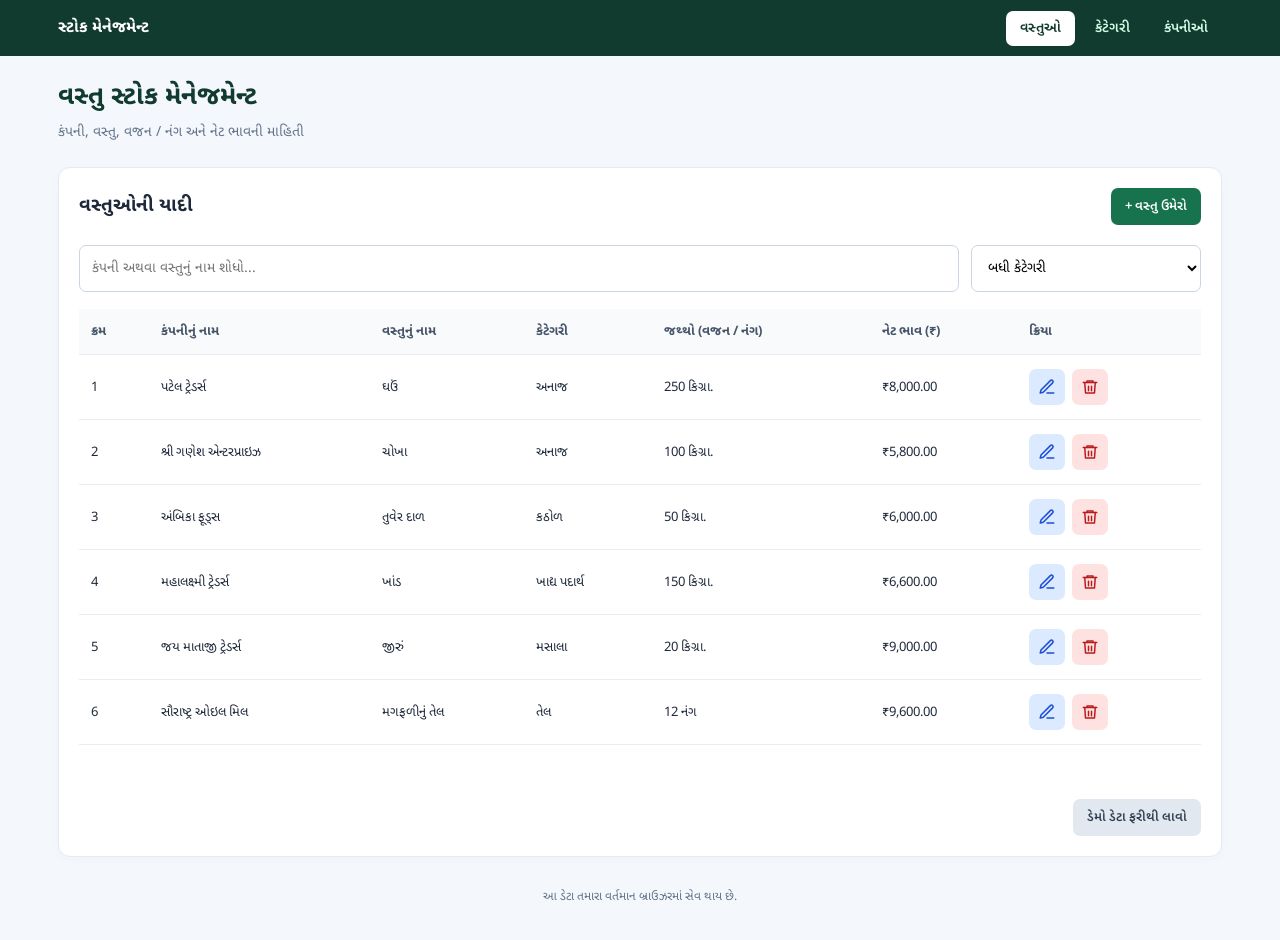
==== commit e78006fb: "update" ====
--- a/index.html
+++ b/index.html
@@ -18,6 +18,7 @@
       <div class="nav-links">
         <a href="index.html" aria-current="page">વસ્તુઓ</a>
         <a href="categories.html">કેટેગરી</a>
+        <a href="companies.html">કંપનીઓ</a>
       </div>
     </div>
   </nav>
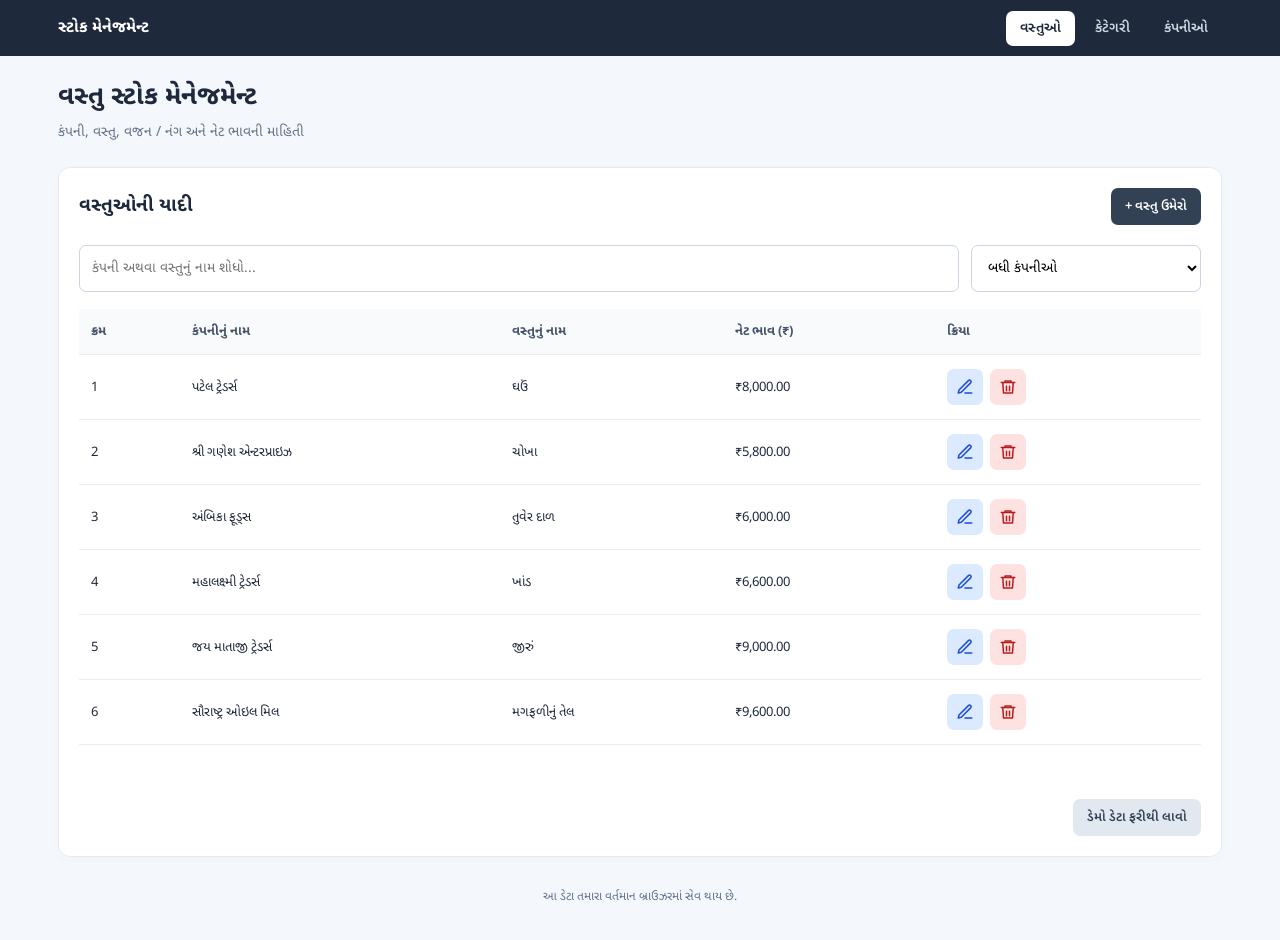
==== commit d0021b42: "upate" ====
--- a/index.html
+++ b/index.html
@@ -51,8 +51,8 @@
           aria-label="વસ્તુ શોધો"
         >
 
-        <select id="categoryFilter" aria-label="કેટેગરી પ્રમાણે ફિલ્ટર">
-          <option value="">બધી કેટેગરી</option>
+        <select id="companyFilter" aria-label="કંપની પ્રમાણે ફિલ્ટર">
+          <option value="">બધી કંપનીઓ</option>
         </select>
       </div>
 
@@ -63,8 +63,6 @@
               <th>ક્રમ</th>
               <th>કંપનીનું નામ</th>
               <th>વસ્તુનું નામ</th>
-              <th>કેટેગરી</th>
-              <th>જથ્થો (વજન / નંગ)</th>
               <th>નેટ ભાવ (₹)</th>
               <th>ક્રિયા</th>
             </tr>
@@ -72,7 +70,7 @@
 
           <tbody id="productTable">
             <tr>
-              <td colspan="7" class="empty">લોડ થઈ રહ્યું છે...</td>
+              <td colspan="5" class="empty">લોડ થઈ રહ્યું છે...</td>
             </tr>
           </tbody>
         </table>
@@ -137,40 +135,6 @@
         </div>
 
         <div>
-          <div class="label-row">
-            <label for="category">કેટેગરી *</label>
-            <a class="field-link" href="categories.html">+ નવી કેટેગરી</a>
-          </div>
-          <select id="category" required></select>
-        </div>
-
-        <fieldset class="unit-toggle">
-          <legend>એકમ *</legend>
-          <div class="unit-options">
-            <label>
-              <input type="radio" name="unit" value="kg" checked>
-              <span>વજન (કિગ્રા.)</span>
-            </label>
-            <label>
-              <input type="radio" name="unit" value="piece">
-              <span>નંગ</span>
-            </label>
-          </div>
-        </fieldset>
-
-        <div>
-          <label for="quantity" id="quantityLabel">જથ્થો (કિગ્રા.) *</label>
-          <input
-            id="quantity"
-            type="number"
-            min="0"
-            step="0.001"
-            placeholder="25"
-            required
-          >
-        </div>
-
-        <div>
           <label for="netPrice">નેટ ભાવ (₹) *</label>
           <input
             id="netPrice"
@@ -210,52 +174,37 @@
       $("message").textContent = message;
     }
 
-    function categoryUnit(name) {
-      const category = categories.find(item => item.name === name);
-      return category ? category.unit : "kg";
-    }
-
-    function setUnit(unit) {
-      const value = UNITS[unit] ? unit : "kg";
-
-      $("productForm").elements.unit.value = value;
-      $("quantityLabel").textContent = `જથ્થો (${UNITS[value].short}) *`;
-      $("quantity").step = UNITS[value].step;
-    }
-
-    function renderCategoryOptions() {
-      const filter = $("categoryFilter");
+    function getUniqueCompanies() {
+      const companySet = new Set();
+      products.forEach(product => companySet.add(product.company));
+      return Array.from(companySet).sort((a, b) => a.localeCompare(b, "gu"));
+    }
+
+    function renderCompanyFilter() {
+      const filter = $("companyFilter");
       const current = filter.value;
 
-      filter.replaceChildren(new Option("બધી કેટેગરી", ""));
-      categories.forEach(category => {
-        filter.add(new Option(category.name, category.name));
+      filter.replaceChildren(new Option("બધી કંપનીઓ", ""));
+      getUniqueCompanies().forEach(company => {
+        filter.add(new Option(company, company));
       });
-      filter.value = categories.some(item => item.name === current)
-        ? current
-        : "";
-
-      const select = $("category");
-      select.replaceChildren();
-      categories.forEach(category => {
-        select.add(new Option(category.name, category.name));
-      });
+      filter.value = getUniqueCompanies().includes(current) ? current : "";
     }
 
     function renderProducts() {
       const tbody = $("productTable");
       const search = $("searchInput").value.trim().toLocaleLowerCase();
-      const category = $("categoryFilter").value;
+      const companyFilter = $("companyFilter").value;
 
       const filtered = products.filter(product => {
         const matchesSearch =
           product.name.toLocaleLowerCase().includes(search) ||
           product.company.toLocaleLowerCase().includes(search);
 
-        const matchesCategory =
-          !category || product.category === category;
-
-        return matchesSearch && matchesCategory;
+        const matchesCompany =
+          !companyFilter || product.company === companyFilter;
+
+        return matchesSearch && matchesCompany;
       });
 
       tbody.replaceChildren();
@@ -264,7 +213,7 @@
         const row = document.createElement("tr");
         const cell = document.createElement("td");
 
-        cell.colSpan = 7;
+        cell.colSpan = 5;
         cell.className = "empty";
         cell.textContent = "કોઈ વસ્તુ મળી નથી.";
 
@@ -276,8 +225,6 @@
         "ક્રમ",
         "કંપનીનું નામ",
         "વસ્તુનું નામ",
-        "કેટેગરી",
-        "જથ્થો",
         "નેટ ભાવ (₹)",
         "ક્રિયા"
       ];
@@ -289,8 +236,6 @@
           index + 1,
           product.company,
           product.name,
-          product.category,
-          formatQuantity(product),
           formatCurrency(product.netPrice)
         ];
 
@@ -304,7 +249,7 @@
         });
 
         const actionCell = document.createElement("td");
-        actionCell.dataset.label = columnLabels[6];
+        actionCell.dataset.label = columnLabels[4];
 
         const actions = document.createElement("div");
         actions.className = "actions";
@@ -331,17 +276,11 @@
 
       $("formTitle").textContent = "નવી વસ્તુ ઉમેરો";
       $("saveButton").textContent = "+ વસ્તુ ઉમેરો";
-
-      setUnit(categoryUnit($("category").value));
     }
 
     function openModal() {
       $("productModal").showModal();
       $("company").focus();
-
-      if (categories.length === 0) {
-        showFormError("પહેલાં કેટેગરી ઉમેરો (ઉપર \"+ નવી કેટેગરી\" લિંક).");
-      }
     }
 
     $("addButton").addEventListener("click", () => {
@@ -349,51 +288,27 @@
       openModal();
     });
 
-    // Picking a category pre-selects its default unit.
-    $("category").addEventListener("change", () => {
-      setUnit(categoryUnit($("category").value));
-    });
-
-    $("productForm").addEventListener("change", (event) => {
-      if (event.target.name === "unit") setUnit(event.target.value);
-    });
+
 
     $("productForm").addEventListener("submit", function(event) {
       event.preventDefault();
 
       const company = $("company").value.trim();
       const name = $("productName").value.trim();
-      const category = $("category").value;
-      const unit = $("productForm").elements.unit.value;
-      const quantity = Number($("quantity").value);
       const netPrice = Number($("netPrice").value);
-
-      if (!category) {
-        showFormError("કૃપા કરીને કેટેગરી પસંદ કરો.");
-        return;
-      }
 
       if (
         !company ||
         !name ||
-        !UNITS[unit] ||
-        $("quantity").value.trim() === "" ||
         $("netPrice").value.trim() === "" ||
-        !Number.isFinite(quantity) ||
         !Number.isFinite(netPrice) ||
-        quantity < 0 ||
         netPrice < 0
       ) {
         showFormError("કૃપા કરીને બધી માહિતી યોગ્ય રીતે ભરો.");
         return;
       }
 
-      if (unit === "piece" && !Number.isInteger(quantity)) {
-        showFormError("નંગ પૂર્ણ સંખ્યામાં લખો (દા.ત. 10).");
-        return;
-      }
-
-      const fields = { company, name, category, unit, quantity, netPrice };
+      const fields = { company, name, netPrice };
       let nextProducts;
 
       if (editingId !== null) {
@@ -417,6 +332,7 @@
         : "નવી વસ્તુ સફળતાપૂર્વક ઉમેરાઈ છે.";
 
       $("productModal").close();
+      renderCompanyFilter();
       renderProducts();
       showMessage("listMessage", message);
     });
@@ -431,9 +347,6 @@
 
       $("company").value = product.company;
       $("productName").value = product.name;
-      $("category").value = product.category;
-      setUnit(product.unit);
-      $("quantity").value = product.quantity;
       $("netPrice").value = product.netPrice;
 
       $("formTitle").textContent = "વસ્તુની માહિતી એડિટ કરો";
@@ -461,6 +374,7 @@
       }
 
       products = nextProducts;
+      renderCompanyFilter();
       renderProducts();
       showMessage("listMessage", "વસ્તુ સફળતાપૂર્વક ડિલીટ થઈ ગઈ છે.");
     }
@@ -473,7 +387,7 @@
 
     $("searchInput").addEventListener("input", renderProducts);
 
-    $("categoryFilter").addEventListener("change", renderProducts);
+    $("companyFilter").addEventListener("change", renderProducts);
 
     $("resetDemo").addEventListener("click", () => {
       const confirmed = confirm(
@@ -498,7 +412,7 @@
       products = nextProducts;
       categories = nextCategories;
 
-      renderCategoryOptions();
+      renderCompanyFilter();
       renderProducts();
       showMessage("listMessage", "ડેમો ડેટા ફરીથી લોડ થઈ ગયો છે.");
     });
@@ -516,7 +430,7 @@
       );
     }
 
-    renderCategoryOptions();
+    renderCompanyFilter();
     renderProducts();
   </script>
 </body>
--- a/style.css
+++ b/style.css
@@ -11,7 +11,7 @@
 
 /* Top navigation */
 .topnav {
-  background: #123b30;
+  background: #1e293b;
 }
 
 .topnav-inner {
@@ -39,7 +39,7 @@
 }
 
 .nav-links a {
-  color: #d1fae5;
+  color: #cbd5e1;
   text-decoration: none;
   padding: 8px 14px;
   border-radius: 7px;
@@ -53,7 +53,7 @@
 
 .nav-links a[aria-current="page"] {
   background: white;
-  color: #123b30;
+  color: #1e293b;
 }
 
 .container {
@@ -74,7 +74,7 @@
 h1 {
   margin: 0;
   font-size: 26px;
-  color: #123b30;
+  color: #1e293b;
 }
 
 .subtitle {
@@ -128,7 +128,7 @@
 .field-link {
   font-size: 13px;
   font-weight: 600;
-  color: #16734d;
+  color: #475569;
   text-decoration: none;
   white-space: nowrap;
 }
@@ -155,8 +155,8 @@
 }
 
 input:focus, select:focus {
-  border-color: #16845b;
-  box-shadow: 0 0 0 3px #16a34a15;
+  border-color: #475569;
+  box-shadow: 0 0 0 3px #47556920;
 }
 
 /* Unit toggle: વજન / નંગ */
@@ -212,13 +212,13 @@
 }
 
 .unit-options input:checked + span {
-  background: #dcfce7;
-  border-color: #16734d;
-  color: #166534;
+  background: #e2e8f0;
+  border-color: #334155;
+  color: #1e293b;
 }
 
 .unit-options input:focus-visible + span {
-  box-shadow: 0 0 0 3px #16a34a40;
+  box-shadow: 0 0 0 3px #47556940;
 }
 
 .unit-tag {
@@ -252,7 +252,7 @@
 }
 
 .btn-primary {
-  background: #16734d;
+  background: #334155;
   color: white;
 }
 
@@ -357,7 +357,7 @@
 .message {
   margin-top: 14px;
   font-size: 13px;
-  color: #166534;
+  color: #334155;
   min-height: 20px;
 }
 
